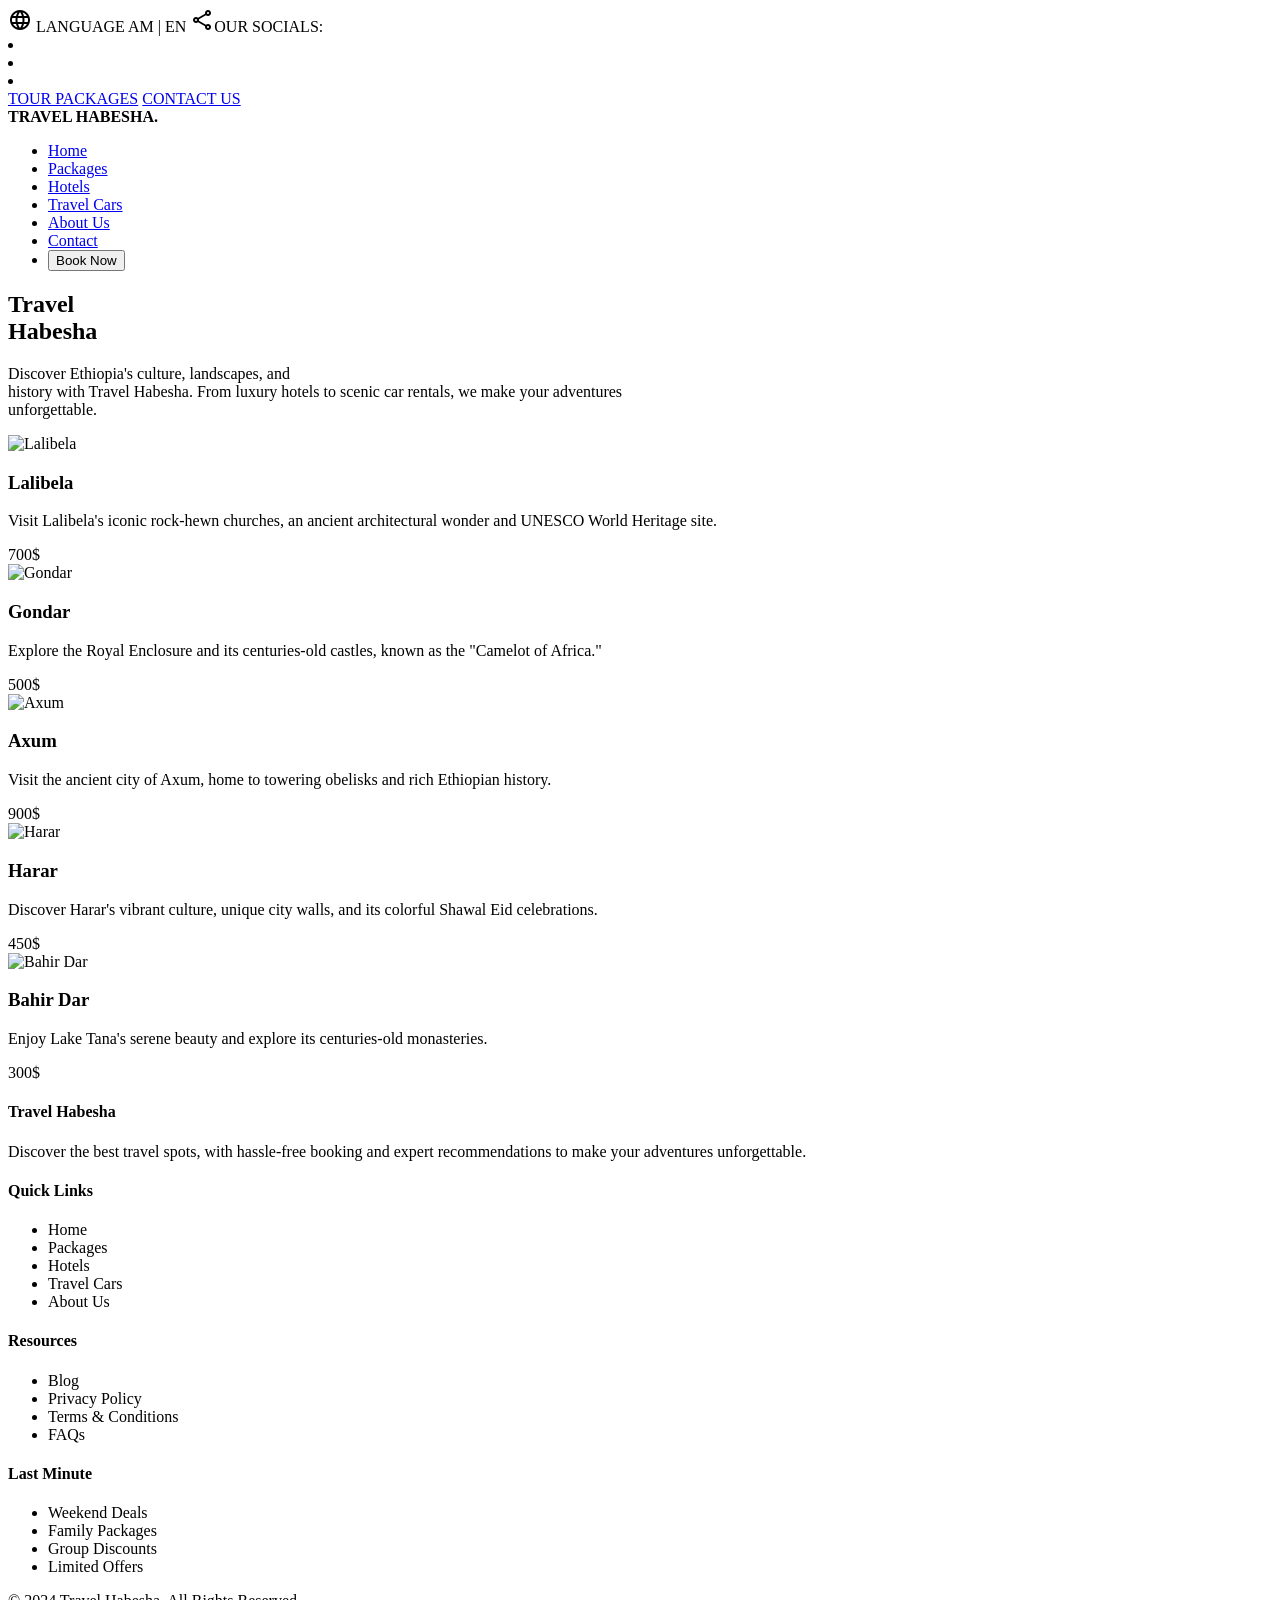
==== index.html @ 05aaa36f "Index commit" ====
<!DOCTYPE html>
<html lang="en">
<head>
  <meta charset="UTF-8">
  <meta name="viewport" content="width=device-width, initial-scale=1.0">
  <link rel="stylesheet" href="styles.css">
  <link rel="preconnect" href="https://fonts.googleapis.com">
  <link href="https://fonts.googleapis.com/css2?family=Montserrat:ital,wght@0,100..900;1,100..900&family=Poppins:ital,wght@0,100;0,200;0,300;0,400;0,500;0,600;0,700;0,800;0,900;1,100;1,200;1,300;1,400;1,500;1,600;1,700;1,800;1,900&family=Sono:wght@200..800&display=swap" rel="stylesheet">
  <link rel="stylesheet" href="https://fonts.googleapis.com/css2?family=Material+Symbols+Outlined:opsz,wght,FILL,GRAD@20..48,100..700,0..1,-50..200&icon_names=language,share" />   
  <script type="module" src="https://unpkg.com/ionicons@5.5.2/dist/ionicons/ionicons.esm.js"></script>
<script nomodule src="https://unpkg.com/ionicons@5.5.2/dist/ionicons/ionicons.js"></script>
<!-- Header Section -->
    <header>
      <!-- Top Bar -->
      <div class="top-bar">
        <div class="language">
          <span class="material-symbols-outlined">language</span>
          <span>LANGUAGE</span> 
          <span>AM</span> | <span>EN</span>
           <!-- Share Icon -->
           <span class="material-symbols-outlined">share
            </span><span>OUR SOCIALS:</span>
              <li><a href="#"><ion-icon name="logo-facebook"></ion-icon></a></li>
              <li><a href="#"><ion-icon name="logo-twitter"></ion-icon></a></li>
              <li><a href="#"><ion-icon name="logo-instagram"></ion-icon></a></li>
        </div>
        <div class="right-links">
          <a href="#">TOUR PACKAGES</a>
          <a href="#">CONTACT US</a>
        </div>
      </div>
    
      <!-- Navigation -->
      <nav>
        <div class="logo">
          <strong>TRAVEL HABESHA<span style="color: black;">.</span></strong>
        </div>
        <ul class="nav-links">
          <li><a href="#">Home</a></li>
          <li><a href="#">Packages</a></li>
          <li><a href="#">Hotels</a></li>
          <li><a href="#">Travel Cars</a></li>
          <li><a href="#">About Us</a></li>
          <li><a href="#">Contact</a></li>
          <li>
            <button class="book-now">Book Now</button>
          </li>
        </ul>
      </nav>
    </header>
  <!-- Hero Section -->
  <section class="hero">
    <div>
      <h1>Travel<br/>Habesha</h1>
      <p>Discover Ethiopia's culture, landscapes, and<br/> history with Travel Habesha. From luxury hotels to scenic car rentals, we make your adventures<br/> unforgettable.</p>
    </div>
  </section>
  <!-- Cards Section -->
  <section class="cards">
    <div class="card">
      <img src="assets/lalibel" alt="Lalibela">
      <div class="card-content">
        <h3>Lalibela</h3>
        <p>Visit Lalibela's iconic rock-hewn churches, an ancient architectural wonder and UNESCO World Heritage site.</p>
        <span>700$</span>
      </div>
    </div>
    <div class="card">
      <img src="gondar.jpg" alt="Gondar">
      <div class="card-content">
        <h3>Gondar</h3>
        <p>Explore the Royal Enclosure and its centuries-old castles, known as the "Camelot of Africa."</p>
        <span>500$</span>
      </div>
    </div>
    <div class="card">
      <img src="axum.jpg" alt="Axum">
      <div class="card-content">
        <h3>Axum</h3>
        <p>Visit the ancient city of Axum, home to towering obelisks and rich Ethiopian history.</p>
        <span>900$</span>
      </div>
    </div>
    <div class="card">
      <img src="harar.jpg" alt="Harar">
      <div class="card-content">
        <h3>Harar</h3>
        <p>Discover Harar's vibrant culture, unique city walls, and its colorful Shawal Eid celebrations.</p>
        <span>450$</span>
      </div>
    </div>
    <div class="card">
      <img src="bahirdar.jpg" alt="Bahir Dar">
      <div class="card-content">
        <h3>Bahir Dar</h3>
        <p>Enjoy Lake Tana's serene beauty and explore its centuries-old monasteries.</p>
        <span>300$</span>
      </div>
    </div>
  </section>

  <!-- Footer -->
  <footer class="footer">
    <div class="footer-container">
      <div class="footer-column">
        <h4>Travel Habesha</h4>
        <p>Discover the best travel spots, with hassle-free booking and expert recommendations to make your adventures unforgettable.</p>
      </div>
      <div class="footer-column">
        <h4>Quick Links</h4>
        <ul>
          <li>Home</li>
          <li>Packages</li>
          <li>Hotels</li>
          <li>Travel Cars</li>
          <li>About Us</li>
        </ul>
      </div>
      <div class="footer-column">
        <h4>Resources</h4>
        <ul>
          <li>Blog</li>
          <li>Privacy Policy</li>
          <li>Terms & Conditions</li>
          <li>FAQs</li>
        </ul>
      </div>
      <div class="footer-column">
        <h4>Last Minute</h4>
        <ul>
          <li>Weekend Deals</li>
          <li>Family Packages</li>
          <li>Group Discounts</li>
          <li>Limited Offers</li>
        </ul>
      </div>
    </div>
    <div class="footer-bottom">
      <p>&copy; 2024 Travel Habesha. All Rights Reserved.</p>
    </div>
  </footer>
</body>
</html>
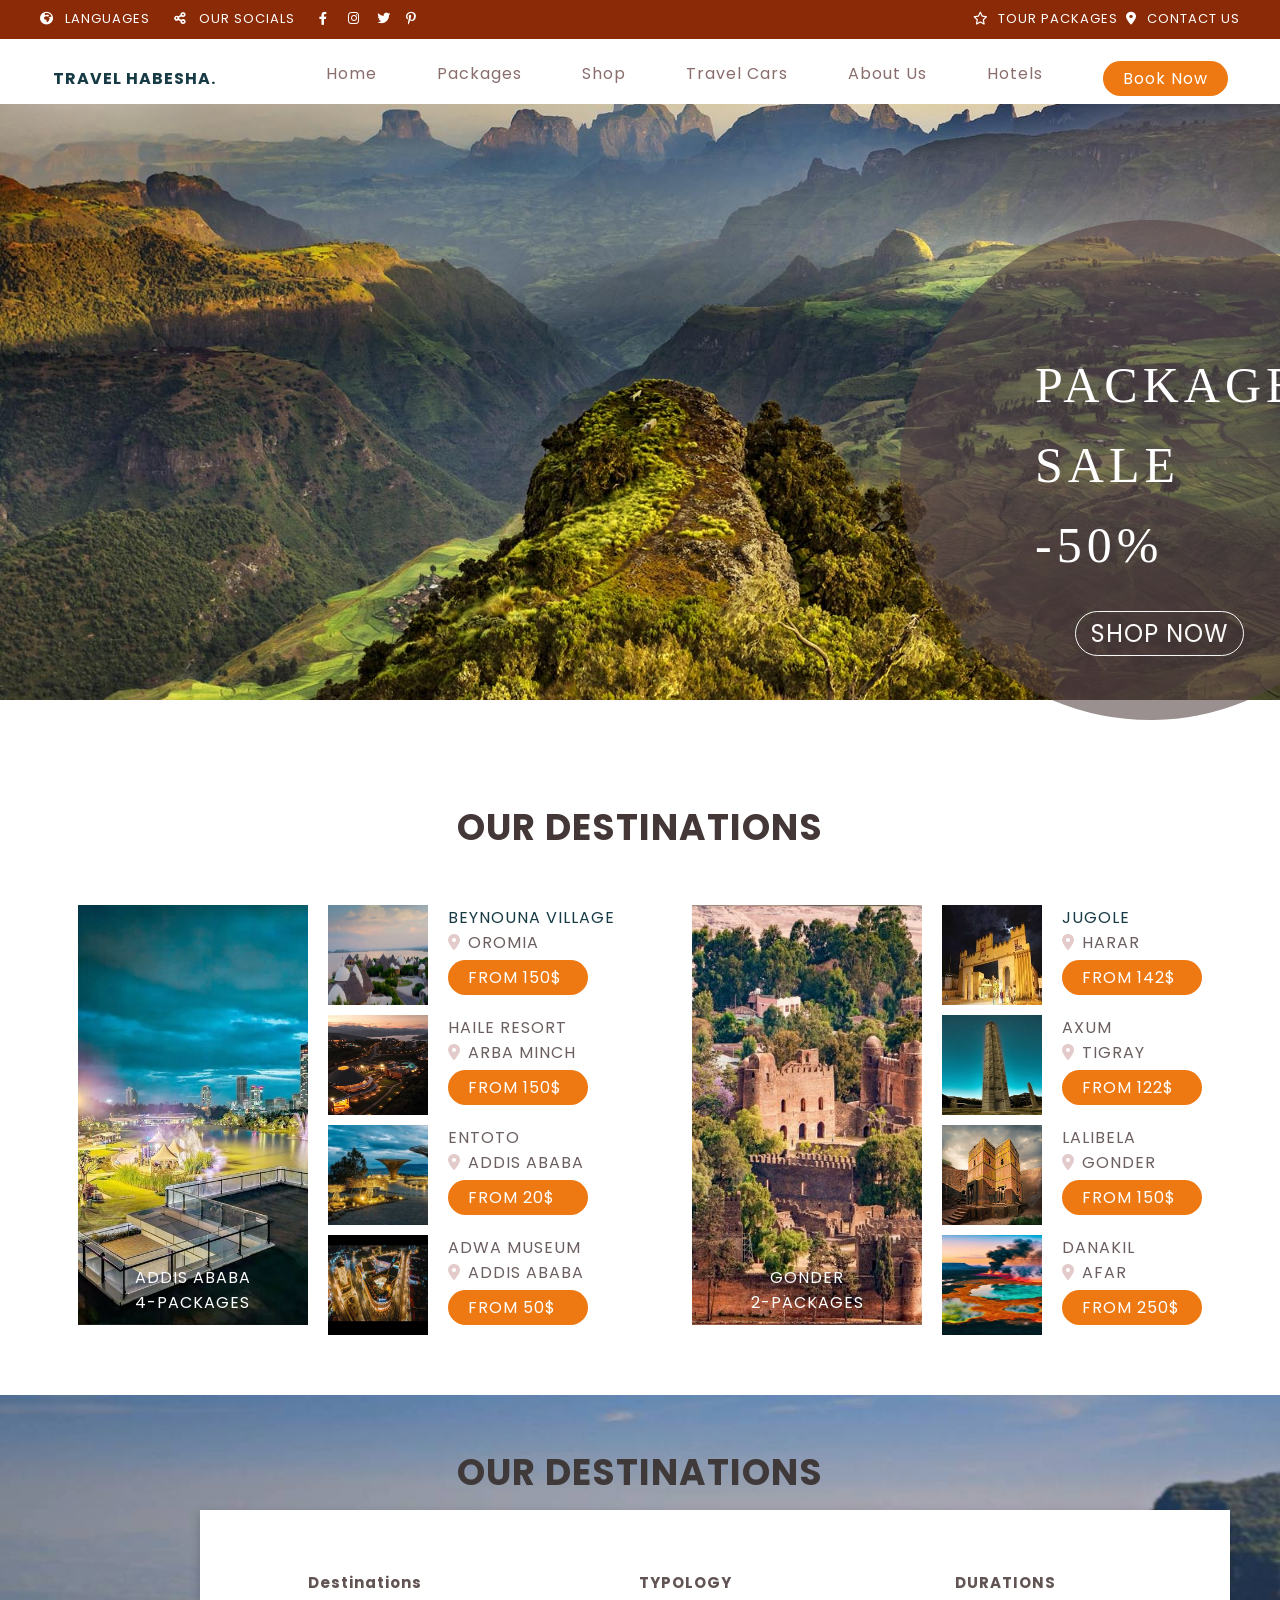
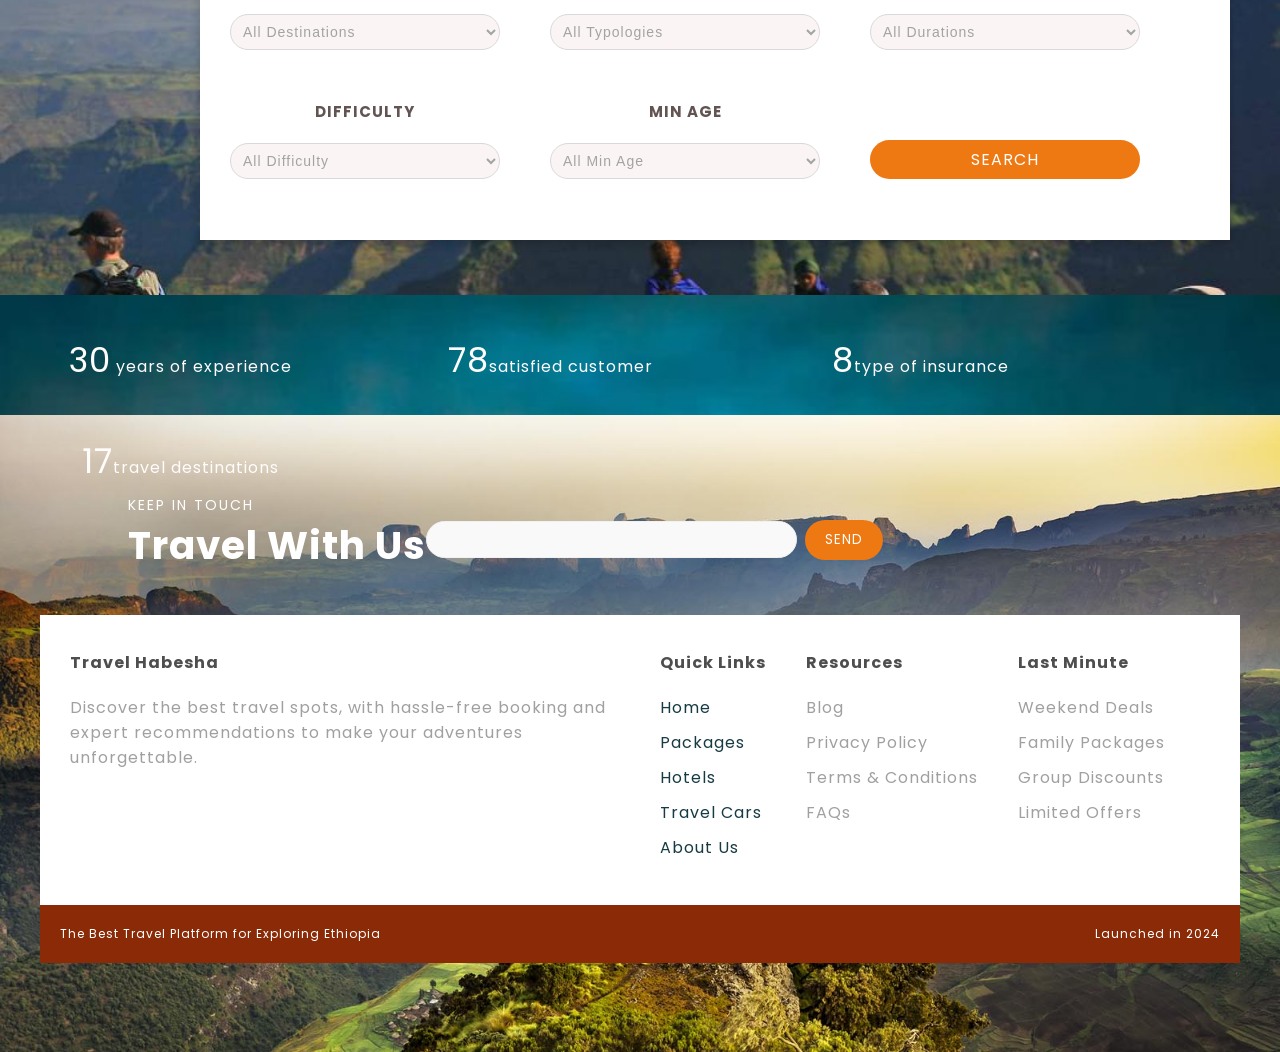
==== commit f196e555: "content added" ====
--- a/index.html
+++ b/index.html
@@ -1,143 +1,415 @@
 <!DOCTYPE html>
 <html lang="en">
 <head>
+  <title>Travel Habesha</title>
   <meta charset="UTF-8">
   <meta name="viewport" content="width=device-width, initial-scale=1.0">
   <link rel="stylesheet" href="styles.css">
   <link rel="preconnect" href="https://fonts.googleapis.com">
   <link href="https://fonts.googleapis.com/css2?family=Montserrat:ital,wght@0,100..900;1,100..900&family=Poppins:ital,wght@0,100;0,200;0,300;0,400;0,500;0,600;0,700;0,800;0,900;1,100;1,200;1,300;1,400;1,500;1,600;1,700;1,800;1,900&family=Sono:wght@200..800&display=swap" rel="stylesheet">
-  <link rel="stylesheet" href="https://fonts.googleapis.com/css2?family=Material+Symbols+Outlined:opsz,wght,FILL,GRAD@20..48,100..700,0..1,-50..200&icon_names=language,share" />   
-  <script type="module" src="https://unpkg.com/ionicons@5.5.2/dist/ionicons/ionicons.esm.js"></script>
-<script nomodule src="https://unpkg.com/ionicons@5.5.2/dist/ionicons/ionicons.js"></script>
-<!-- Header Section -->
-    <header>
-      <!-- Top Bar -->
-      <div class="top-bar">
-        <div class="language">
-          <span class="material-symbols-outlined">language</span>
-          <span>LANGUAGE</span> 
-          <span>AM</span> | <span>EN</span>
-           <!-- Share Icon -->
-           <span class="material-symbols-outlined">share
-            </span><span>OUR SOCIALS:</span>
-              <li><a href="#"><ion-icon name="logo-facebook"></ion-icon></a></li>
-              <li><a href="#"><ion-icon name="logo-twitter"></ion-icon></a></li>
-              <li><a href="#"><ion-icon name="logo-instagram"></ion-icon></a></li>
-        </div>
-        <div class="right-links">
-          <a href="#">TOUR PACKAGES</a>
-          <a href="#">CONTACT US</a>
-        </div>
-      </div>
+  <link href="https://cdnjs.cloudflare.com/ajax/libs/font-awesome/6.0.0/css/all.min.css" rel="stylesheet">
+  <link
+  rel="stylesheet"
+  href="https://cdnjs.cloudflare.com/ajax/libs/animate.css/4.1.1/animate.min.css"/>  
+  <script src="mainJS/index.js"></script>
+</head>
+<body>
+  <!-- Header Section -->
+  <section class="animate__animated animate__slideInLeft anim">
+    <div class="home-w animate__animated animate__pulse"><p>only until
+    <br>11.2.25</p></div>
+    <div class="pack-va">
+     <p class="pack-sale"> PACKAGE
+      <br>
+      SALE
+      <br>
+      -50%
+      <br>
+      <a href="shop.html">shop now</a>
+    </p> 
+  </div>
+  </section>
+  <header>
+    <!-- Top Bar -->
+    <div class="top-bar">
+        <!-- Container for social icons and right links -->
+        <div class="con">  
+            <!-- Social icons and language options -->
+            <div class="socials"> 
+                <i class="fa-solid fa-earth-africa"></i><span class="lang">LANGUAGES</span>
+                <i class="fa-solid fa-share-nodes"></i><span class="lang">OUR SOCIALS</span>
+                <i class="fa-brands fa-facebook-f"></i>
+                <i class="fa-brands fa-instagram"></i>
+                <i class="fa-brands fa-twitter"></i>
+                <i class="fa-brands fa-pinterest-p"></i>
+            </div>
+            <!-- Right side links (Tour Packages and Contact Us) -->
+            <div class="right-links">
+                <a class="fav" href="#"><i class="fa-regular fa-star"></i>TOUR PACKAGES</a>
+                <a class="contact" href="#"><i class="fa-solid fa-location-dot"></i>CONTACT US</a>
+            </div>
+        </div>
+    </div>
+
+    <!-- Navigation Bar -->
+    <div class="nav-bar">
+        <nav>
+            <!-- Logo and menu icon for small screens -->
+            <div class="logo" id="logo">
+                <strong">TRAVEL HABESHA.</strong>
+                <i class="small-block fas fa-bars menu-icon"></i>
+            </div>
+            <!-- Navigation links -->
+            <ul>
+                <li class="nav-links"><a href="index.html">Home</a></li>
+                <li class="nav-links"><a href="packages.html">Packages</a></li>
+                <li class="nav-links"><a href="shop.html">Shop</a></li>
+                <li class="nav-links"><a href="rentalcar.html">Travel Cars</a></li>
+                <li class="nav-links"><a href="about.html">About Us</a></li>
+                <li class="nav-links"><a href="hotels.html">Hotels</a></li>
+                <li class="book-now"><a href="book.html">Book Now</a></li>
+            </ul>
+        </nav>
+    </div>
+</header>
+<!-- sidebar -->
+<div id="sidebar" class="sidebar">
+  <a href="signIn.html" class="sidebar-header">
+    <i class="fa-solid fa-user-large"></i>
+    <span>Hello, sign in</span>
+  </a>
+  <div class="sidebar-sections">
+    <!-- Travel Packages -->
+    <div class="sidebar-section">
+      <h4>Travel Packages</h4>
+      <ul>
+        <li class="sidebar-list">Adventure Tours<i class="fa-solid fa-angle-right arrow"></i></li>
+        <li class="sidebar-list">Cultural Tours<i class="fa-solid fa-angle-right arrow"></i></li>
+        <li class="sidebar-list">Luxury Getaways<i class="fa-solid fa-angle-right arrow"></i></li>
+      </ul>
+    </div>
+    <!-- Travel Destinations -->
+    <div class="sidebar-section">
+      <h4>Explore by Destination</h4>
+      <ul>
+        <li class="sidebar-list">Ethiopia<i class="fa-solid fa-angle-right arrow"></i></li>
+        <li class="sidebar-list">Africa<i class="fa-solid fa-angle-right arrow"></i></li>
+        <li class="sidebar-list">Asia<i class="fa-solid fa-angle-right arrow"></i></li>
+        <li class="sidebar-list">Europe<i class="fa-solid fa-angle-right arrow"></i></li>
+        <li class="see-all-toggle ">See all<i class="fa-solid fa-chevron-down arrow"></i></li>
+        <div class="hidden-lists">
+          <li class="sidebar-list">North America<i class="fa-solid fa-angle-right arrow"></i></li>
+          <li class="sidebar-list">South America<i class="fa-solid fa-angle-right arrow"></i></li>
+          <li class="sidebar-list">Oceania<i class="fa-solid fa-angle-right arrow"></i></li>
+          <li class="see-less-toggle ">See less<i class="fa-solid fa-chevron-up arrow"></i></li>
+        </div>
+      </ul>
+    </div>
+    <!-- Travel Services -->
+    <div class="sidebar-section">
+      <h4>Travel Services</h4>
+      <ul>
+        <li class="sidebar-list">Flight Bookings<i class="fa-solid fa-angle-right arrow"></i></li>
+        <li class="sidebar-list">Hotel Reservations<i class="fa-solid fa-angle-right arrow"></i></li>
+        <li class="sidebar-list">Car Rentals<i class="fa-solid fa-angle-right arrow"></i></li>
+        <li class="sidebar-list">Travel Insurance<i class="fa-solid fa-angle-right arrow"></i></li>
+        <li class="see-all-toggle-two">See all<i class="fa-solid fa-chevron-down arrow"></i></li>
+        <div class="hidden-lists-two">
+          <li class="sidebar-list">Cruise Bookings</li>
+          <li class="see-less-toggle-two">See less<i class="fa-solid fa-chevron-up arrow"></i></li>
+        </div>
+      </ul>
+    </div>
+    <!-- Travel Tips & Resources -->
+    <div class="sidebar-section">
+      <h4>Travel Tips & Resources</h4>
+      <ul>
+        <li class="sidebar-list">Travel Blogs<i class="fa-solid fa-angle-right arrow"></i></li>
+        <li class="sidebar-list">Travel Guides<i class="fa-solid fa-angle-right arrow"></i></li>
+        <li class="sidebar-list">Packing Tips<i class="fa-solid fa-angle-right arrow"></i></li>
+        <li class="sidebar-list">Currency Converters<i class="fa-solid fa-angle-right arrow"></i></li>
+        <li class="sidebar-list">Travel Safety<i class="fa-solid fa-angle-right arrow"></i></li>
+      </ul>
+    </div>
+    <!-- Help & Settings -->
+    <div class="sidebar-section">
+      <h4>Help & Settings</h4>
+      <ul>
+        <li class="sidebar-help"><a href="#">Your Account</a></li>
+        <li class="sidebar-help sidebar-help-LN"><i class="fa-solid fa-globe"></i>English</li>
+        <li class="sidebar-help sidebar-help-LN"><img src="../images/flags/ethiopia_flag.png" alt="Ethiopia Flag" />Ethiopia</li>
+        <li class="sidebar-help"><a href="customerService.html">Customer Service</a></li>
+        <li class="sidebar-help sidebar-help-last"><a href="signIn.html">Sign in</a></li>
+      </ul>
+    </div>
+  </div>
+</div>
+
+<button class="close-btn" id="closeBtn">&times;</button>
+
+<!-- Overlay (Darkens the rest of the page when the sidebar is active) -->
+<div id="overlay" class="overlay"></div>
+
+  <!-- Cards Section -->
+  <section class="home">
+    <div></div>
+  </section>
+  
+<p class="our-d">our <u>destinations</u></p>
+<section class="destination">
+  <div class="di1">
+    <!-- Container for destination information for Addis Ababa -->
+    <div class="dp1">
+      <p>addis ababa<br>4-packages</p>
+    </div>
+    <div>
+      <!-- Beynouna village package -->
+      <div class="small-d">
+        <img src="assets/dp5.jpg">
+        <div>
+          <p class="ccc1">Beynouna village<br>
+          <p class="small-dp"><i class="fa-solid fa-location-dot"></i>oromia </p>
+          <a href="book.html"><p class="from">from 150$</p></a>
+        </p>
+        </div>
+      </div>
+      <!-- Haile resort package -->
+      <div class="small-d">
+        <img src="assets/dp6.jpg">
+        <div>
+          <p>haile resort<br>
+          <p class="small-dp"><i class="fa-solid fa-location-dot"></i>arba minch</p>
+          <a href="book.html"><p class="from">from 150$</p></a>
+        </p>
+        </div>
+      </div>
+      <!-- Entoto package -->
+      <div class="small-d">
+        <img src="assets/dp7.jpg">
+        <div>
+          <p>entoto<br>
+          <p class="small-dp"><i class="fa-solid fa-location-dot"></i>addis ababa</p>
+          <a href="book.html"> <p class="from">from 20$</p></a> 
+        </p>
+        </div>
+      </div>
+      <!-- Adwa museum package -->
+      <div class="small-d">
+        <img src="assets/dp10.jpg">
+        <div>
+          <p>adwa museum<br>
+          <p class="small-dp"><i class="fa-solid fa-location-dot"></i>addis ababa</p>
+          <p class="from">from 50$</p>
+        </p>
+        </div>
+      </div>
+    </div>
+  </div>
+  <div class="di2">
+    <!-- Container for destination information for Gonder -->
+    <div class="dp2">
+      <p>gonder<br>2-packages</p>
+    </div>
+    <div>
+      <!-- Jugole package -->
+      <div class="small-d">
+        <img src="assets/dp2.jpg">
+        <div>
+          <p class="ccc1">Jugole<br>
+          <p class="small-dp"><i class="fa-solid fa-location-dot"></i>harar</p>
+          <a href="book.html"> <p class="from">from 142$</p></a>
+        </p>
+        </div>
+      </div>
+      <!-- Axum package -->
+      <div class="small-d">
+        <img src="assets/axum1.jpg">
+        <div>
+          <p>axum<br>
+          <p class="small-dp"><i class="fa-solid fa-location-dot"></i>tigray</p>
+          <p class="from">from 122$</p>
+        </p>
+        </div>
+      </div>
+      <!-- Lalibela package -->
+      <div class="small-d">
+        <img src="assets/lalibela.jpg">
+        <div>
+          <p>lalibela<br>
+          <p class="small-dp"><i class="fa-solid fa-location-dot"></i>gonder</p>
+          <p class="from">from 150$</p>
+        </p>
+        </div>
+      </div>
+      <!-- Danakil package -->
+      <div class="small-d">
+        <img src="assets/dp3.jpg">
+        <div>
+          <p>Danakil<br>
+          <p class="small-dp"><i class="fa-solid fa-location-dot"></i>afar</p>
+          <p class="from">from 250$</p>
+        </p>
+        </div>
+      </div>
+    </div>
+  </div>
+</section>
+
+<section>
+  
+  <section>
     
-      <!-- Navigation -->
-      <nav>
-        <div class="logo">
-          <strong>TRAVEL HABESHA<span style="color: black;">.</span></strong>
-        </div>
-        <ul class="nav-links">
-          <li><a href="#">Home</a></li>
-          <li><a href="#">Packages</a></li>
-          <li><a href="#">Hotels</a></li>
-          <li><a href="#">Travel Cars</a></li>
-          <li><a href="#">About Us</a></li>
-          <li><a href="#">Contact</a></li>
-          <li>
-            <button class="book-now">Book Now</button>
-          </li>
-        </ul>
-      </nav>
-    </header>
-  <!-- Hero Section -->
-  <section class="hero">
-    <div>
-      <h1>Travel<br/>Habesha</h1>
-      <p>Discover Ethiopia's culture, landscapes, and<br/> history with Travel Habesha. From luxury hotels to scenic car rentals, we make your adventures<br/> unforgettable.</p>
-    </div>
   </section>
-  <!-- Cards Section -->
-  <section class="cards">
-    <div class="card">
-      <img src="assets/lalibel" alt="Lalibela">
-      <div class="card-content">
-        <h3>Lalibela</h3>
-        <p>Visit Lalibela's iconic rock-hewn churches, an ancient architectural wonder and UNESCO World Heritage site.</p>
-        <span>700$</span>
-      </div>
-    </div>
-    <div class="card">
-      <img src="gondar.jpg" alt="Gondar">
-      <div class="card-content">
-        <h3>Gondar</h3>
-        <p>Explore the Royal Enclosure and its centuries-old castles, known as the "Camelot of Africa."</p>
-        <span>500$</span>
-      </div>
-    </div>
-    <div class="card">
-      <img src="axum.jpg" alt="Axum">
-      <div class="card-content">
-        <h3>Axum</h3>
-        <p>Visit the ancient city of Axum, home to towering obelisks and rich Ethiopian history.</p>
-        <span>900$</span>
-      </div>
-    </div>
-    <div class="card">
-      <img src="harar.jpg" alt="Harar">
-      <div class="card-content">
-        <h3>Harar</h3>
-        <p>Discover Harar's vibrant culture, unique city walls, and its colorful Shawal Eid celebrations.</p>
-        <span>450$</span>
-      </div>
-    </div>
-    <div class="card">
-      <img src="bahirdar.jpg" alt="Bahir Dar">
-      <div class="card-content">
-        <h3>Bahir Dar</h3>
-        <p>Enjoy Lake Tana's serene beauty and explore its centuries-old monasteries.</p>
-        <span>300$</span>
-      </div>
-    </div>
-  </section>
+  
+</section>
+
+<section class="index-back" >
+  <!-- Title of the section -->
+  <p> OUR Destinations</p>
+  
+  <!-- Container for the search form -->
+  <div class="search-index">
+    <div class="search-form-index">
+    
+      <!-- Destination selection dropdown -->
+      <div class="form-groupi">
+        <label for="destination">Destinations</label>
+        <select id="destination">
+          <option>All Destinations</option>
+          <option></option>
+          <option></option>
+          <option></option>
+        </select>
+      </div>
+      
+      <!-- Typology selection dropdown -->
+      <div class="form-groupi">
+        <label for="destination">TYPOLOGY</label>
+        <select id="destination">
+          <option>All Typologies</option>
+          <option></option>
+          <option></option>
+          <option></option>
+        </select>
+      </div>
+      
+      <!-- Duration selection dropdown -->
+      <div class="form-groupi">
+        <label for="destination">DURATIONS</label>
+        <select id="destination">
+          <option>All Durations</option>
+          <option></option>
+          <option></option>
+          <option></option>
+        </select>
+      </div>
+      
+      <!-- Difficulty selection dropdown -->
+      <div class="form-groupi">
+        <label for="destination">DIFFICULTY</label>
+        <select id="destination">
+          <option>All Difficulty</option>
+          <option></option>
+          <option></option>
+          <option></option>
+        </select>
+      </div>
+      
+      <!-- Minimum age selection dropdown -->
+      <div class="form-groupi">
+        <label for="destination">MIN AGE</label>
+        <select id="destination">
+          <option>All Min Age</option>
+          <option></option>
+          <option></option>
+          <option></option>
+        </select>
+      </div>
+      
+      <!-- Search button -->
+      <div class="form-groupi">
+        <div class="search-i">search</div>
+      </div>
+    </div>
+  </div>
+</section>
+
+<section>
+  
+</section>
+
+<section>
+  <div class="index-img"> <div class="year">
+    <p> <span style="font-size: 34px;">30</span> years of experience</p>
+    <p> <span style="font-size: 34px;">78</span>satisfied customer</p>
+    <p> <span style="font-size: 34px;">8</span>type of insurance</p>
+    <p> <span style="font-size: 34px;">17</span>travel destinations</p>
+  </div></div>
+</section>
+<section>
+
+
+</section>
 
   <!-- Footer -->
-  <footer class="footer">
-    <div class="footer-container">
-      <div class="footer-column">
-        <h4>Travel Habesha</h4>
-        <p>Discover the best travel spots, with hassle-free booking and expert recommendations to make your adventures unforgettable.</p>
-      </div>
+  <div class="footer-container">
+    <div class="keep">
+         <h3>keep in touch</h3>
+         <div class="with-us">
+           <h2>travel with us</h2>
+           <div>
+             <input type="text" size="40" maxlength="400" >
+             <input type="submit" value="send" >
+     </div>
+           
+         </div>
+ </div>
+   <footer class="footer">
+      <div class="footer-content">
+           <div class="footer-p">
+              <h4 id="log">Travel Habesha</h4>
+              <p>Discover the best travel spots, 
+                with hassle-free booking and
+                expert recommendations to make your adventures 
+                unforgettable.
+               </p>
+           </div>
       <div class="footer-column">
         <h4>Quick Links</h4>
         <ul>
-          <li>Home</li>
-          <li>Packages</li>
-          <li>Hotels</li>
-          <li>Travel Cars</li>
-          <li>About Us</li>
+         <li><a href="./index.html">Home</a></li>
+         <li><a href="./packages.html">Packages</li></a>
+         <li><a href="./hotels.html">Hotels</li></a>
+         <li><a href="./rentalcar.html">Travel Cars</a></li>
+         <li><a href="./about.html"> About Us</li></a>
+      
         </ul>
       </div>
       <div class="footer-column">
-        <h4>Resources</h4>
-        <ul>
-          <li>Blog</li>
-          <li>Privacy Policy</li>
-          <li>Terms & Conditions</li>
-          <li>FAQs</li>
-        </ul>
+       <h4>Resources</h4>
+       <ul>
+         <li>Blog</li>
+         <li>Privacy Policy</li>
+         <li>Terms & Conditions</li>
+         <li>FAQs</li>
+       </ul>
       </div>
       <div class="footer-column">
-        <h4>Last Minute</h4>
-        <ul>
-          <li>Weekend Deals</li>
-          <li>Family Packages</li>
-          <li>Group Discounts</li>
-          <li>Limited Offers</li>
-        </ul>
-      </div>
-    </div>
-    <div class="footer-bottom">
-      <p>&copy; 2024 Travel Habesha. All Rights Reserved.</p>
-    </div>
-  </footer>
+       <h4>Last Minute</h4>
+       <ul>
+         <li>Weekend Deals</li>
+         <li>Family Packages</li>
+         <li>Group Discounts</li>
+         <li>Limited Offers</li>
+       </ul>
+      </div>
+
+ </footer>       
+     <div class="footer-bottom">
+     <p>The Best Travel Platform for Exploring Ethiopia</p>
+     <p>Launched in 2024</p>
+      </div>
+</div>
+</div>
 </body>
 </html>
--- a/styles.css
+++ b/styles.css
@@ -0,0 +1,1569 @@
+*{
+  margin: 0px;
+  padding: 0px;
+  text-decoration: none;
+  letter-spacing: 1px;
+}
+:root {
+  --primary-color: #8a2a07; 
+  --primary-light: hsl(28, 87%, 50%);
+  --primary-dark: #173B45;  
+  --primary-darker:#8a6d6d;
+}
+a{
+  color:var(--primary-dark);
+}
+body {
+  font-family: poppins;
+  box-sizing: border-box;
+  text-decoration: none;
+  }
+ 
+  header {
+    padding: 0px 0;
+    color: var(--primary-dark);
+    height: 116.6px;
+     position: fixed;  
+    z-index: 1900;
+    width: 100%;
+  }
+  .top-bar {
+    background-color: var(--primary-color);
+    height: 38.8px;
+    width: 100%;
+    color: #fefefe;
+  }
+  .con{
+    font-family: 'poppins', sans-serif;
+    width: 1200px;
+    height: 38.8px;
+    margin: auto;
+    display: flex;
+    align-items: center;
+    font-size: 13px;
+  }
+  .socials{
+    width: 50%;
+  }
+  .right-links{
+    width: 50%;
+    text-align: right;
+  }
+  .top-bar a{
+    color: rgb(255, 255, 255);
+  }
+
+ i{
+  margin-right: 10px;
+  width: 15px;
+  height: 15px;
+}
+.lang{
+  margin-right: 20px;
+}
+.nav-bar{
+  height: 77.8px;
+}
+.logo{
+  margin-right: 110px;
+  font-weight: bold;
+}
+.menu-icon{
+  display: none !important ; 
+}
+  nav {
+    display: flex;
+    align-items: center;
+    padding-top: 15px;
+    justify-content: center;
+    width: 100%;
+    height: 77px;
+    background-color: white;
+    height: 50px;
+    margin: auto;
+  }
+  nav ul {
+    list-style: none;
+    display: flex;
+    gap: 20px;   
+  }
+  nav ul a{
+    font-size: 16px;
+    line-height: 16px;
+    font-family: poppins;
+    color:var(--primary-darker);
+  }
+  .nav-links{
+     margin-right: 40px;
+  }
+  nav li {
+   
+    cursor: pointer;
+  }
+  .book-now a{
+    color: white; 
+    font-family: poppins;
+    font-size: 16px;
+    line-height: 16px;
+  }
+  .book-now{
+    background-color: var(--primary-light);
+    padding: 5px 20px;
+    border-radius: 30px;
+    font-family: 'Poppins', sans-serif;
+    cursor: pointer;
+  }
+  .hero {
+    text-align: left;
+    background-size: cover;
+    background-image: url('assets/back11.webp');
+    background-repeat: no-repeat;
+    background-position: center;
+    height: 633px;
+    width:100% ;
+   /* */
+  }
+  .hero-all{
+    padding: 200px 178px 179px 50px;
+  }
+  .hero h1{
+    font-family: "Poppins", serif;
+    font-weight:bold;
+    padding: 50px 50px 0px 0px;
+    font-size: 158px;
+    font-style: normal;
+    color:black;
+    position: relative;
+    left: 100px;
+  }
+  .hero p{
+    position: relative;
+    left: 100px;
+  }
+  #our{
+    font-size: 14px;
+    letter-spacing: 2px;
+    text-align: left;
+    color: #fffefe;
+  }
+  .hero h2{
+    font-size: 36px;
+    letter-spacing: 0px;
+    color: #ffffff;
+  }
+  .search {
+    position: relative;
+    top: 50px;
+    margin: 15px;
+    padding: 35px;
+    background: #fff;
+    color: #333;
+    box-shadow: 0 4px 10px rgba(0, 0, 0, 0.2);
+  }
+  .search-form {
+    display: flex;
+    justify-content: space-between;
+    align-items: center;
+    flex-wrap: wrap;
+    gap: 20px;
+  }
+  
+  .form-group {
+    font-weight: bold;
+    display: flex;
+    flex-direction: column;
+    flex: 1;
+    min-width: 150px;
+    padding: 15px;
+  }
+
+  .form-group label {
+    margin-bottom: 20px;
+    font-size: 15px;
+  }
+  
+  .form-group select,
+  .form-group input {
+    padding: 8px;
+    font-family: 'open' sans-serif;
+    font-size: 14px;
+    color: #a3a3a3;
+    background-color: #faf4f4;
+    border: 1px solid #dad9d9;
+    border-radius: 30px;
+  }
+  
+  .price-range {
+    display: flex;
+    align-items: center;
+       
+  } 
+  .price-range input[type="range"] {
+    flex: 1;
+    border: 0px;
+    border-radius: 0px;
+    background: #ffffff;
+  }
+  .price-v{
+    display: flex;
+    justify-content: space-between;
+  }
+  .price-value {
+    font-weight: normal;
+  }
+  
+  .checkbox {
+    margin-top: 10px;
+    font-size: 14px;
+  }
+  .more-filters{
+    display: flex;
+    justify-content: center;
+  }
+  .more-filters button {
+    background:var(--primary-light);
+    color: #fff;
+    border: none;
+    font-size: 14px;
+    font-family:'poppins' sans-serif;
+    font-weight: normal;
+    letter-spacing: 2px;
+    text-transform: uppercase;
+    padding: 10px 20px;
+    border: 1px ;
+    cursor: pointer;
+    border-radius: 30px;
+    position: relative;
+    top: 50px;
+    transition: background 0.3s ease;
+  }
+  
+  .more-filters button i {
+   font-size: 13px;
+    margin-right: 5px;
+  }
+  
+  .more-filters button:hover {
+    background:var(--primary-color);
+  }
+  .cards {
+    width: 100%;
+    /* padding: px; */
+    /* margin: auto; */
+    color: #9a9a9a;
+    font-size: 14px;
+    line-height: 27px;
+    font-family: 'poppins', sans-serif;
+    display:grid;
+    grid-template-columns: repeat(auto-fit,369px);
+    /* margin-left: 100px; */ 
+  }
+  .card {
+    border: 1px solid #e6e5e5;
+    margin: 15px ;
+    overflow: hidden;
+    text-transform: capitalize;
+    text-align: left;
+    /* width: 369px; */
+    height: 609px;
+  }
+  .card img {
+    width: 100%;
+    height: 40%;
+    object-fit: cover;
+  }
+  .card-content {
+    padding: 30px;
+  }
+  h3{
+    letter-spacing: 0px;
+    font-weight: bold;
+    font-family: 'poppins'sans-serif;
+    font-size: 25px;
+    color: #000;
+  }
+  .card i{
+    font-size: 14px;
+    margin-right: 5px;
+    color: #dfdada;
+  }
+  .city{
+    color: #9a9a9a;
+    font-size: 15px;
+    letter-spacing: 2px;
+    font-weight: normal;
+  }
+  .i-city{
+    margin-bottom: 10px;
+  }
+  .cult{
+    display: flex;
+    justify-content: space-between;
+    border-bottom:1px solid rgb(216, 216, 216) ;
+    border-top:1px solid rgb(216, 216, 216) ;
+    padding: 10px 0px;
+  }
+  .cult h6{
+    font-size: 14px;
+    font-weight: normal;
+    color: #373737;
+    text-transform: uppercase;
+    letter-spacing: 2px;
+  }
+  .cult h2{
+    font-size: 25px;
+    font-weight: normal;
+    color: #555555;
+  }
+  .card-content p{
+    margin: 20px 0px;
+    
+  }
+  .detail a{
+    padding: 5px 20px;
+    font-size: 14px;
+    line-height: 27px;
+    color: #ffffff;
+  }
+  .detail{
+    background-color: var(--primary-light);
+    border-width: 0px;
+    border-color: #000000;
+    border-radius: 30px;
+    cursor: pointer;
+    font-family: 'Poppins', sans-serif;
+    text-transform: uppercase;
+  }
+  
+  .footer-container{
+    text-align: left;
+    background-size: cover;
+    background-image: url('assets/back\ \(2\).jpg');
+    height: 637px;
+    color: #ffffff;
+  }
+  .footer-container-pack{
+    text-align: left;
+    background-size: cover;
+    background-image: url('assets/back\ \(2\).jpg');
+    height: 637px;
+    color: #ffffff;
+  }
+  footer {
+    margin: 0px 40px ;
+    padding: 35px 30px ;
+    background-color: #ffffff ;
+    color: #a0a0a0;
+  }
+  .keep{
+    padding-top: 80px;
+    margin: 0% 10%;
+  }
+  .keep h3{
+    text-transform: uppercase;
+    letter-spacing: 2px;
+    color: #ffffff;
+    font-size: 14px;
+    font-weight: normal;
+    margin-top: px;
+  }
+ 
+  .with-us{
+    display: flex;
+    text-transform: capitalize;
+    font-size: 26px;
+    margin-bottom: 40px;
+}
+.sendw{
+  width: 50%;
+  text-align: end;
+}
+  input[type="text"]{
+    background-color: #f9f9f9;
+    border-width: 1px;
+    border-color: #f1f1f1;
+    border-radius: 30px;
+    border-style: solid;
+    padding: 10px 20px;
+    -webkit-appearance: none;
+    color: #a3a3a3;
+  }
+  input[type="submit"][type="submit"] {
+    background-color: var(--primary-light);
+    border-width: 0px;
+    border-color: #fff;
+    border-radius: 30px;
+    border-style: solid;
+    padding: 10px 20px;
+    -webkit-appearance: none;
+    color: #ffffff;
+    cursor: pointer;
+    font-family: 'Poppins', sans-serif;
+    text-transform: uppercase;
+  }
+  .footer-content{
+    display: flex;
+  }
+
+  .footer-content p {
+    display: block;
+    margin-block-start: 1em;
+    margin-block-end: 1em;
+    margin-inline-start: 0px;
+    margin-inline-end: 0px;
+    unicode-bidi: isolate;
+}
+h4{
+  color: #4e4e4e;
+  font-size: 16px;
+  margin-bottom:20px ;
+}
+.footer-p{
+  width: 50%;
+}
+.footer-column{
+  margin: 0px 20px;
+}
+  .footer-column ul {
+    list-style: none;
+    padding: 0;
+  }
+  .footer-column li {
+    margin-bottom: 10px;
+  }
+  .footer-bottom {
+    display: flex;
+    justify-content: space-between;
+    background-color: var(--primary-color);
+    margin: 0% 40px;
+    font-size: 12px;
+    padding: 20px;
+    
+  }
+  .shop-hero{
+    text-align: left;
+    background-size: cover;
+    background-image: url('assets/s1.jpg');
+    background-repeat: no-repeat;
+    background-position: center;
+    height: 433px;
+  }
+  .shop{
+    /*margin-top: 300px;*/
+    cursor: pointer;
+    font-family: 'Poppins', sans-serif;
+    font-size: 100px;
+    text-transform: uppercase;
+    color: #ffffff;
+    padding: 200px 150px;
+    }
+    .star-rating {
+      display: inline-flex;
+      cursor: pointer;
+      font-size: 2rem;
+      color: #ccc;
+    }
+    
+    .star:hover,
+    .star:hover ~ .star {
+      color: #ffca28;
+    }
+    
+    .star.selected {
+      color: #ffca28;
+    }
+
+    .shop-cards{
+      width: 100%;
+      padding: 0px;
+      margin-top: 10px;
+      display:grid;
+      grid-template-columns: repeat(auto-fit,300px);
+      margin: auto;
+    }
+    .shop-card img{
+      max-width: 260px;
+      height: 257px;
+    }
+    .shop-card{
+      margin: 20px;
+      font-family: 'poppins',sans-serif;
+      font-size: 24px;
+      color: #847979;
+      height: 500px;
+      text-transform: uppercase;
+    }
+    .shop-card h1{
+     color: #000;
+     font-weight: normal;
+    }
+    .price{
+      margin: 10px 0px;
+    }
+    .shop-card a{
+      color: #6b6969;
+      border: 2px solid;
+      padding: 5px 10px;
+      margin: 10px 0px;
+    }
+    .the-float{
+      float: left;
+      width: 150px;
+      height: 150px;
+      margin: 10px 30px;
+    }
+    .about-cards{
+      width: 100%;
+      margin: 50px 0px;
+      font-family: 'poppins',sans-serif;
+      font-size: 16px;
+      color: #695353;
+      
+    }
+    .dis-block{
+      display: flex;
+      padding: 0px 30px;
+    }
+    .bg-black{
+      background-color: #695a5a;
+      color: #f2e9e9;
+      padding: 10px;
+      margin-left: 10px;
+    }
+    .ab-loci{
+      font-size: 40px;
+      font-weight: normal;
+      margin: 0px 30px;
+    }
+    .i-wit{
+      display: flex;
+      margin: 40px;
+    }
+    .i-wit h2{
+      font-weight: normal;
+      font-family: 'poppins', sans-serif;
+      font-size: 16px;
+    }
+    .im-grid{
+      display: grid;
+      grid-template-columns: 200px  200px  200px;
+      grid-template-rows: 200px 200px;
+      gap: 10px;
+      margin-left: 375px;
+      margin-top: 20px;
+      image-orientation: from-image;
+    }
+    .im-grid img{
+      width: 590px;
+    }
+    .agrid1{
+      grid-row: span 1;
+      grid-column: span 1;
+      height: 200px;
+      max-width: 200px;
+      padding-left: 0px;
+    }
+   .agrid2{
+    grid-row: span 1;
+    grid-column: span 1;
+    height: 200px;
+    max-width: 200px;
+      }
+    .agrid3{
+      grid-row: span 2;
+      grid-column: span 1;
+      height: 410px;
+      max-width: 200px;
+      }
+    .agrid4{
+      grid-column: span 2;
+      height: 200px;
+      max-width: 410px;
+          }
+    .messag{
+      padding: 20px;
+      text-align: center;
+      font-size: 16px;
+    }
+    .messag label{
+      color: #644e4e;
+      font-family:'poppins', sans-serif;
+    }
+    .messag p{
+      font-size: 20px;
+      color: #b8b3b3;
+    }
+    .messag h1{
+      font-size: 24px;
+      font-weight: normal;
+      color: #635151;
+    }
+    .Email{
+      width: 25%;
+      margin: 10px;
+    }
+    .textbox{
+      width: 25%;
+      height: 300px;
+    }
+    .submit-button{
+      padding: 5px 10px;
+      margin: 10px;
+      background-color: var(--primary-light);
+      color: #ffffff;
+      border-radius: 30px;
+      border: 0px;
+      font-family: 'poppins', sans-serif;
+      text-transform: uppercase;
+    }
+    .home-img{
+      max-width: 1000px !important ;
+    }
+    .home{
+      background-image: url(assets/back\ \(2\).jpg);
+      width: 100%;
+      height: 700px;
+      background-repeat: no-repeat;
+      background-size: cover;
+    }
+    .home-w{
+      position: absolute;
+      top: 200px;
+      left: 1300px;
+      z-index: 11;
+    min-width: 150px;
+    max-width: 150px;
+    height: 150px;
+    background-color: #ffffff;
+    white-space: normal;
+    font-size: 20px;
+    line-height: 30px;
+    font-weight: 500;
+    color: rgb(85, 85, 85);
+    letter-spacing: 0px;
+    font-family: Poppins;
+    text-transform: uppercase;
+    text-align: center;
+    border-radius: 100%;
+    transform: matrix3d(1, 0, 0, 0, 0, 1, 0, 0, 0, 0, 1, 0, 0, 0, 0, 1);
+    transform-origin: 50% 50% 0px;
+    }
+    .home-w p{
+      z-index: 11;
+    min-width: 150px;
+    max-width: 150px;
+    white-space: normal;
+    font-size: 20px;
+    line-height: 30px;
+    font-weight: 500;
+    color: rgb(85, 85, 85);
+    letter-spacing: 0px;
+    font-family: Poppins;
+    text-transform: uppercase;
+    text-align: center;
+    border-width: 0px;
+    margin-top: 50px;
+    }
+    .pack-va{
+    background-color: rgba(86, 69, 69, 0.592);
+    border-radius: 100%;
+    width: 500px;
+    height: 500px;
+    position: absolute;
+    top: 220px;
+    left: 900px;
+    }
+    .pack-sale{
+    min-width: 400px;
+    max-width: 400px;
+    white-space: normal;
+    font-size: 50px;
+    line-height: 80px;
+    font-weight: 500;
+    color: rgb(255, 255, 255);
+    letter-spacing: 5px;
+    font-family: Poppins;
+    text-transform: uppercase;
+    position: relative;
+    top:125px;
+    left: 135px;
+}
+    .pack-sale a{
+      color: #fbf9f9;
+      font-family: 'poppins', sans-serif;
+      font-size: 24px;
+      font-weight: normal;
+      border-radius: 30px;
+      border: #f9f8f8 solid 1px;
+      padding: 5px 15px;
+      margin-left: 40px;
+    }
+    .destination{
+      text-transform: uppercase;
+      display: flex;
+      justify-content: space-evenly;
+      margin: 50px 0px;
+    }
+     .our-d{
+      margin-top: 100px;
+      font-size: 36px;
+      font-weight: bold;
+      color: #443737;
+      text-align: center;
+      text-transform: uppercase;
+    }
+    .di1,.di2{
+      display: flex;
+    }
+    .dp1{
+      background-image:url(assets/addis.jpg) ;
+      background-repeat: no-repeat;
+      background-size: cover;
+      padding: 10px;
+      height: 400px;
+      width: 210px;
+      margin-right: 20px;
+      color: #fefefe;
+      font-family: 'poppins', sans-serif;
+      text-align: center;
+    }
+    .dp2{
+      background-image:url(assets/gonder1.jpg) ;
+      background-repeat: no-repeat;
+      background-size: cover;
+      padding: 10px;
+      height: 400px;
+      width: 210px;
+      margin-right: 20px;
+      color: #fefefe;
+      font-family: 'poppins', sans-serif;
+      text-align: center;
+    }
+    .dp1 p{
+     padding-top: 350px;
+    }
+    .dp2 p{
+      padding-top: 350px;
+     }
+    .small-d{
+      color: #6c5f5f;
+      display: flex;
+    }
+    .small-d img{
+      width: 100px;
+      height: 100px;
+      margin-right: 20px;
+      margin-bottom: 10px;
+    }
+    .small-d i{
+      color: #e3cbcb;
+      margin-right: 5px;
+    }
+
+    .from{
+      color: #ffffff;
+      background-color: var(--primary-light);
+      padding: 5px 20px;
+      border-radius: 30px;
+      margin-top: 5px;
+      width: 100px;
+    }
+    .year{
+      width: 100%;
+      display: grid;
+      grid-template-columns: repeat(auto-fit,360px);
+      gap: 10px;
+      text-align: center;
+    }
+    .year p{
+      padding: 20px;
+      color: #716363;
+    }
+    .index-back{
+      background-image: url(assets/Simien-Mountains-Ethiopia.jpg);
+      width: 100%;
+      height: 100px;
+      background-repeat: no-repeat;
+      background-size: cover;
+      padding-top: 50px;
+      padding-bottom: 350px;
+    }
+    .search-index {
+      align-content: center;
+      margin-left: 200px;
+      padding: 15px;
+      background: #fff;
+      color: #635454;
+      box-shadow: 0 4px 10px rgba(0, 0, 0, 0.2);
+      width: 1000px; 
+      height: 300px;
+      text-align: center;
+    }
+    .search-form-index {
+      display: grid;
+      gap: 20px;
+      grid-template-columns: repeat(auto-fit,300px);
+      width: 100%;
+    }
+    
+    .form-groupi {
+      font-weight: bold;
+      display: flex;
+      flex-direction: column;
+      flex: 1;
+      min-width: 150px;
+      padding: 15px;
+    }
+    .form-groupi label {
+      margin-bottom: 20px;
+      font-size: 15px;
+    }
+    
+    .form-groupi select,
+    .form-groupi input {
+      padding: 8px;
+      font-family: 'open' sans-serif;
+      font-size: 14px;
+      color: #a3a3a3;
+      background-color: #faf4f4;
+      border: 1px solid #dad9d9;
+      border-radius: 30px;
+    }
+    .search-i{
+    padding: 7px 10px;
+    background-color: var(--primary-light);
+    color: #ffffff;
+    font-family: 'poppins', sans-serif;
+    font-weight: normal;
+    border-radius: 30px;
+    margin-top: 40px;
+    text-align: center;
+    text-transform: uppercase;
+    }
+    .index-back p{
+      text-align: center;
+      font-size: 36px;
+      font-weight: bold;
+      margin-bottom: 10px;
+      text-transform: uppercase;
+      color: #403939;
+    }
+    .index-img{
+      background-image: url(assets/addis.jpg);
+      background-repeat: no-repeat;
+      background-size: cover;
+      height: 100px;
+      padding-top: 20px;
+      width: 100%;
+    }
+    .index-img p{
+      color: #fffcfc;
+    }
+    .body-book {
+      font-family: 'poppins', sans-serif;
+      margin: 0;
+      padding: 0;
+      background: #f4f4f9;
+      color: #333;
+  }
+
+  .header-book {
+      background: var(--primary-color);
+      color: white;
+      padding: 20px;
+      text-align: center;
+      position: relative;
+      top: 100px;
+  }
+
+  .container-book {
+      max-width: 1200px;
+      margin: 20px auto;
+      padding: 20px;
+      background: white;
+      box-shadow: 0 4px 8px rgba(0, 0, 0, 0.1);
+      border-radius: 8px;
+      font-family: 'poppins',sans-serif;
+  }
+
+  .container-book h1 {
+      text-align: center;
+      color: var(--primary-color);
+  }
+
+  .form-book {
+      display: flex;
+      flex-direction: column;
+      gap: 15px;
+  }
+
+  .form-book label {
+      font-weight: bold;
+  }
+
+  .form-book input, .form-book select, .form-book textarea {
+      width: 100%;
+      padding: 10px;
+      border: 1px solid #ccc;
+      border-radius: 4px;
+      font-size: 16px;
+  }
+
+  .form-book button {
+      background: var(--primary-color);
+      color: white;
+      border: none;
+      padding: 15px;
+      font-size: 16px;
+      border-radius: 4px;
+      cursor: pointer;
+  }
+
+  .form-book button:hover {
+      background: #005a37;
+  }
+
+  .form-group-book {
+      margin-bottom: 20px;
+  }
+
+  .form-group-inline-book {
+      display: flex;
+      gap: 20px;
+  }
+
+  .form-group-inline-book .form-group-book {
+      flex: 1;
+  }
+
+  .footer-book {
+      text-align: center;
+      padding: 20px;
+      background: #884800;
+      color: white;
+      margin-top: 20px;
+  }
+  
+    /* Add the animation styles */
+    @keyframes pulse-animation {
+      0% { transform: scale(1); }
+      50% { transform: scale(1.05); }
+      100% { transform: scale(1); }
+    }
+    
+    @keyframes sale-fade {
+      0%, 100% { opacity: 1; }
+      50% { opacity: 0.5; }
+    }
+    
+    /* Apply the animation to .home-w */
+    .home-w {
+      animation: pulse-animation 1.5s infinite;
+    }
+    
+    /* Apply animation to .pack-sale */
+    .pack-sale {
+      animation: sale-fade 2s infinite;
+    }
+    
+    .ccc1{
+      color: var(--primary-dark);
+    }
+    .tour-hero{
+      text-align: left;
+      background-size: cover;
+      background-image: url('assets/car1.jpg');
+      background-repeat: no-repeat;
+      background-position: center;
+      height: 433px;
+    }
+    .hotels{
+      text-align: left;
+      background-size: cover;
+      background-image: url('assets/hotel\ bg.jpg');
+      background-repeat: no-repeat;
+      background-position: center;
+      height: 433px;
+    }
+    .hotel-card img{
+      width: 100%;
+      height: 248px;
+      border-top-left-radius: 30px;
+      border-top-right-radius: 30px;
+    }
+    .hotel-card{
+      margin: 20px;
+      font-family: 'poppins',sans-serif;
+      font-size: 16px;
+      color: #847979;
+      height: 400px;
+      text-transform: uppercase;
+      border: #e7dfdf solid 1px;
+      border-radius: 30px;
+      text-align: center;
+    }
+    .hotel-card h1{
+      color: #000;
+      font-weight: normal;
+      margin: 0px 5px;
+      font-family: 'poppins', sans-serif;
+      font-size: 24px;
+     }
+     .hotel-card .price{
+       margin: 10px 0px;
+     }
+     .near{
+      margin-bottom: 10px;
+      text-transform: capitalize;
+      font-family: 'poppins', sans-serif;
+      font-size: 16px;
+
+     }
+
+     /* .hotel-card a{
+       color: #6b6969;
+       border: 2px solid;
+       padding: 5px 10px;
+       margin: 10px 5px;
+     } */
+     .hotel-book-now{ 
+      background-color: var(--primary-light);
+      margin: 10px 5px;
+      border-radius: 30px;
+     
+     }
+     .hotel-card a{
+      color: #ffffff; 
+      border: 0px;
+      border-width: 0px;
+      font-family: 'poppins', sans-serif;
+      padding: 5px 60px;
+     }
+     .hotel-star{
+      margin: 5px 5px;
+     }
+     .car-cards{
+      width: 100%;
+      padding: 0px;
+      margin-top: 10px;
+      display:grid;
+      grid-template-columns: repeat(auto-fit,350px);
+      gap: 10px;
+      margin: auto;
+    }
+     .car-card img{
+      max-width: 350px;
+      height: 390px;
+    }
+    .car-card{
+      margin: 20px;
+      font-family: 'poppins',sans-serif;
+      font-size: 24px;
+      color: #847979;
+      height: 500px;
+      text-transform: uppercase;
+    }
+    .car-card h1{
+     color: #000;
+     font-weight: normal;
+    }
+    .price{
+      margin: 10px 0px;
+    }
+    .car-card {
+      position: relative;
+      overflow: hidden;
+      height: auto;
+      width: 100%;
+      background-color: #f4f4f4;
+      transition: transform 0.3s ease-in-out, box-shadow 0.3s ease-in-out;
+  }
+  
+  .car-card:hover {
+      transform: scale(1.05);
+      box-shadow: 0 10px 20px rgba(0, 0, 0, 0.2);
+  }
+  
+  .car-hover {
+      position: absolute;
+      top: 0;
+      left: 0;
+      z-index: 1;
+      visibility: hidden;
+      height: 100px;
+      width: 100%;
+      transition: visibility 0.3s ease, opacity 0.3s ease;
+      opacity: 0;
+  }
+  
+  .car-card:hover .car-hover {
+      visibility: visible;
+      opacity: 1;
+  }
+  .details-ps {
+    background-color: #ffffff;
+    text-align: center;
+    width: 100%;
+    padding: 20px;
+  }
+  
+  .details-ps img {
+    width: 100%;
+    height: auto; /* Ensures the image scales properly */
+  }
+  
+  .detail-p {
+    font-size: 36px;
+    font-family: 'Poppins', sans-serif;
+    color: #333; /* Add a color for better contrast */
+    margin: 20px 0;
+  }
+  
+  .detail-pp {
+    font-size: 16px; /* Choose a readable font size */
+    font-family: 'Poppins', sans-serif;
+    color: #555; /* A softer contrast for long text */
+    line-height: 1.6; /* Improves readability */
+    margin: 20px;
+    padding: 0 15px;
+    text-align: justify;
+  }
+  
+  .bookppp {
+    display: inline-block;
+    text-decoration: none;
+    background-color: var(--primary-light); /* Matching theme color */
+    color: #ffffff;
+    font-size: 18px;
+    font-family: 'Poppins', sans-serif;
+    padding: 10px 700px;
+    border-radius: 30px;
+    margin-top: 20px;
+    margin-bottom: 20px;
+    transition: all 0.3s ease;
+    text-align: center;
+  }
+  
+  .bookppp:hover {
+    background-color: #f29035; /* Slightly brighter for hover effect */
+    box-shadow: 0 4px 8px rgba(182, 50, 13, 0.2);
+  }
+  .header-booknow{
+    header {
+      padding: 0px 0;
+      color: var(--primary-dark);
+      height: 116.6px;
+       position: relative; 
+      z-index: 1900;
+      margin: 20px;
+      width: 100%;
+    }
+  }
+  /* slideeee */
+  /* side-bar section */
+.sidebar {
+  position: fixed;
+  top: 0;
+  left: -347px; /* Initially off-screen from the left */
+  width: 347px;
+  height: 100%;
+  background-color: #fff;
+  transition: left 0.4s ease; /*Slide from the left */
+  z-index: 1001;
+  /* padding: 20px; */
+  color: white;
+}
+
+.close-btn {
+  position: fixed;
+  top: 12px;
+  left: 350px;
+  font-size: 30px;
+  padding: 0 5px;
+  background: none;
+  border: 1px solid #fff;
+  border-radius: 4px;
+  color: #fff;
+  cursor: pointer;
+  z-index: 1001;
+  display: none;
+}
+
+/* Overlay for sidebar */
+.overlay-sidebar {
+  top: 0;
+  height: 100%;
+}
+
+/* When Sidebar is Active */
+.sidebar.active {
+  left: 0; /* Sidebar slides in from the left */
+}
+
+/* Styling for the rest of the page when sidebar is visible */
+body.sidebar-open {
+  overflow: hidden; /* Prevent scrolling when sidebar is visible */
+}
+
+/* sidebar content */
+.sidebar-header {
+  background-color: var(--bg-secondary);
+  display: flex;
+  align-items: center;
+  gap: 7px;
+  border-bottom: 1px solid #eaeaea;
+  padding: 12px;
+  border-radius: 4px;
+  border: 1px solid #fff;
+  /* margin-bottom: 15px; */
+}
+.sidebar-header i {
+  font-size: 18px;
+  color: var(--bg-secondary);
+  margin-right: 5px;
+  margin-left: 22px;
+  padding: 4px;
+  border-radius: 50%;
+  background-color: #fff;
+}
+
+.sidebar-header span {
+  font-size: 18px;
+  font-weight: 700;
+}
+
+.sidebar-header:hover {
+  border-radius: 0px;
+  border: none;
+}
+
+.sidebar-sections {
+  height: 590px;
+  max-width: 100%;
+  overflow-y: auto;
+  /* overflow-x: auto; */
+}
+
+.sidebar-section {
+  color: #121c27;
+  padding-bottom: 7px;
+  border-bottom: 1px solid #eaeaea;
+}
+
+.sidebar-section h4,
+.sidebar-section li {
+  padding-top: 15px;
+  padding-left: 38px;
+  padding-bottom: 13px;
+}
+
+.sidebar-section h4 {
+  padding-top: 22px;
+}
+
+.sidebar-list,
+.see-all-toggle,
+.see-all-toggle-two,
+.see-less-toggle,
+.see-less-toggle-two {
+  list-style: none;
+  font-size: 14px;
+  font-weight: 500;
+  cursor: pointer;
+}
+
+.sidebar-list {
+  display: flex;
+  align-items: center;
+  justify-content: space-between;
+}
+
+.arrow,
+.see-all-toggle i,
+.see-all-toggle-two i,
+.see-less-toggle i,
+.see-less-toggle-two i {
+  margin-right: 30px;
+  color: gray;
+}
+
+.hidden-lists,
+.hidden-lists-two {
+  display: none;
+  /* border-top: "1px solid #eaeaea"; */
+  /* margin-left: 0;
+  width: 100%; */
+}
+
+/* .hidden-lists .sidebar-list {
+  margin-left: 15px;
+} */
+
+.see-all-toggle i,
+.see-all-toggle-two i,
+.see-less-toggle i,
+.see-less-toggle-two i {
+  margin-left: 7px;
+}
+
+.sidebar-list:hover,
+.see-all-toggle:hover,
+.see-all-toggle-two:hover,
+.see-less-toggle:hover,
+.see-less-toggle-two:hover {
+  background-color: rgb(235, 234, 234);
+}
+
+.sidebar-list:hover .arrow,
+.see-all-toggle:hover .arrow,
+.see-all-toggle-two:hover .arrow,
+.see-less-toggle:hover .arrow,
+.see-less-toggle-two:hover .arrow {
+  color: black;
+}
+
+.sidebar-help {
+  list-style: none;
+  font-size: 14px;
+  font-weight: 500;
+  cursor: pointer;
+}
+
+.sidebar-help-LN {
+  display: flex;
+  align-items: center;
+  justify-content: start;
+  gap: 9px;
+}
+
+.sidebar-help-LN i {
+  color: rgb(182, 181, 181);
+}
+
+.sidebar-help-LN img {
+  width: 20px;
+}
+
+.sidebar-help-last {
+  margin-bottom: 40px;
+}
+
+.sidebar-help:hover {
+  background-color: rgb(235, 234, 234);
+}
+/* Header slider */
+.header-slider ul {
+  display: flex;
+  overflow-y: hidden;
+  overflow-x: hidden;
+  /* scroll-behavior: smooth; */
+  /* transition: transform 1s ease; */
+}
+
+.header-image {
+  max-width: 100%;
+  mask-image: linear-gradient(to bottom, #000000 50%, transparent 100%);
+}
+
+.header-slider a {
+  position: absolute;
+  top: 30%;
+  outline: none;
+  z-index: 1;
+  padding: 5vh 1vw;
+  text-decoration: none;
+  font-weight: 600;
+  font-size: 18px;
+  cursor: pointer;
+}
+
+.header-slider a img {
+  height: 50px;
+}
+
+.header-slider a:focus {
+  outline: 2px solid #fff; /* Provide a visible focus outline for accessibility */
+  outline-offset: 2px;
+}
+
+.control-next {
+  right: 20px;
+}
+  /*Responsive****/
+  @media (min-width: 320px) and (max-width: 1199px) {
+    .top-bar {
+      display: none;
+    }
+    header{
+      height: 77.8px;
+      width: 100%;
+    }
+    .nav-bar{
+    }
+    nav{
+      padding: 0px;
+      display: flex;
+      align-items: center;
+    }
+    nav ul{
+      display: none;
+    }
+    .logo{
+      padding-left: 15%;
+      margin: 0px;
+    }
+    .menu-icon{
+      display: block !important ;
+      font-size: 36px;
+      padding-left: 30%;
+    }
+    .shop-hero{
+      height: 400px;
+      width: 100%;
+    }
+    .hero{
+      padding: 0px;
+      margin: 0px;
+      height: 400px;
+      width: 100%;
+    }
+    .hero-all{
+      margin: 0px;
+      padding: 200px 0px 0px 5px;
+    }
+    .hero-padding{
+      padding: 50px 0px 0px 100px ;
+      margin: 0%;
+    }
+    .search{
+      width: 100%;
+      margin: 50px 0px;
+      padding: 0px;
+      box-shadow: none;
+      width: 100%;
+    }
+    .search-form{
+      display:block;
+    }
+    .cards{
+      position: relative;
+      top: 500px;
+      width: auto;
+      margin: 0px 0px 0px 100px ;
+      padding: 0px;
+    }
+    .card{
+    }
+    .card img{
+    }
+    .footer-container{
+      position: relative;
+      height: 1100px;
+      width: 100%;
+    }
+    .footer-container-pack{
+      position: relative;
+      top: 520px;
+      height: 1100px;
+      width: 100%;
+    }
+.with-us{
+  display: block;
+}
+.sendw{
+  width: auto;
+  text-align: left;
+}
+    .footer-content{
+      display: block;
+    }
+
+    input[type="text"]{
+      width: 60%;
+    }
+    .shop-cards{
+      width: auto;
+      margin-bottom: 0%;
+    }
+    .dis-block{
+      display: block;
+      padding: 0px;
+
+    }
+    .bg-black{
+      margin-left: 0px;
+    }
+    .im-grid{
+      margin-left: 0px;
+
+    }
+    .im-grid{
+      display: block;
+      margin-left: 100px;
+      margin-top: 100px;
+    }
+    .im-grid img{
+      width: auto;
+      height: auto;;
+    }
+    .agrid4{
+      max-width: 200px !important ;
+    }
+    .destination{
+     display: block;
+     margin-left: 100px;
+    }
+    .pack-va{
+      left: 20px;
+    }
+    .our-d{
+      text-align: left;
+      margin-left: 150px;
+    }
+    .home-w{
+      left: 10px;
+    }
+    .search-index {
+      align-content: center;
+      margin-left: 0px;
+      width: auto;
+      height:fit-content
+    
+    }
+    .index-back{
+      padding-bottom: 450px;
+    }
+    .index-img{
+      height: auto;
+    }
+  }
+  @media (max-width: 580px) {
+    .home-w{
+      left: 10px;
+      top: 100px;
+    }
+    .pack-va{
+      left: 20px;
+      width: 250px;
+      height: 250px;
+      background-color: #00000000;
+    }
+    .pack-sale{
+      font-size: 34px;
+      color: #312a2a;
+    }
+    .pack-sale a{
+      margin-left: 0px;
+      color: #ffffff;
+      border: 1px;
+      background-color: var(--primary-light);
+     }
+    .destination{
+      display: block;
+    }
+    .index-back{
+      padding-bottom: 850px;
+    }
+  }
+
+  
